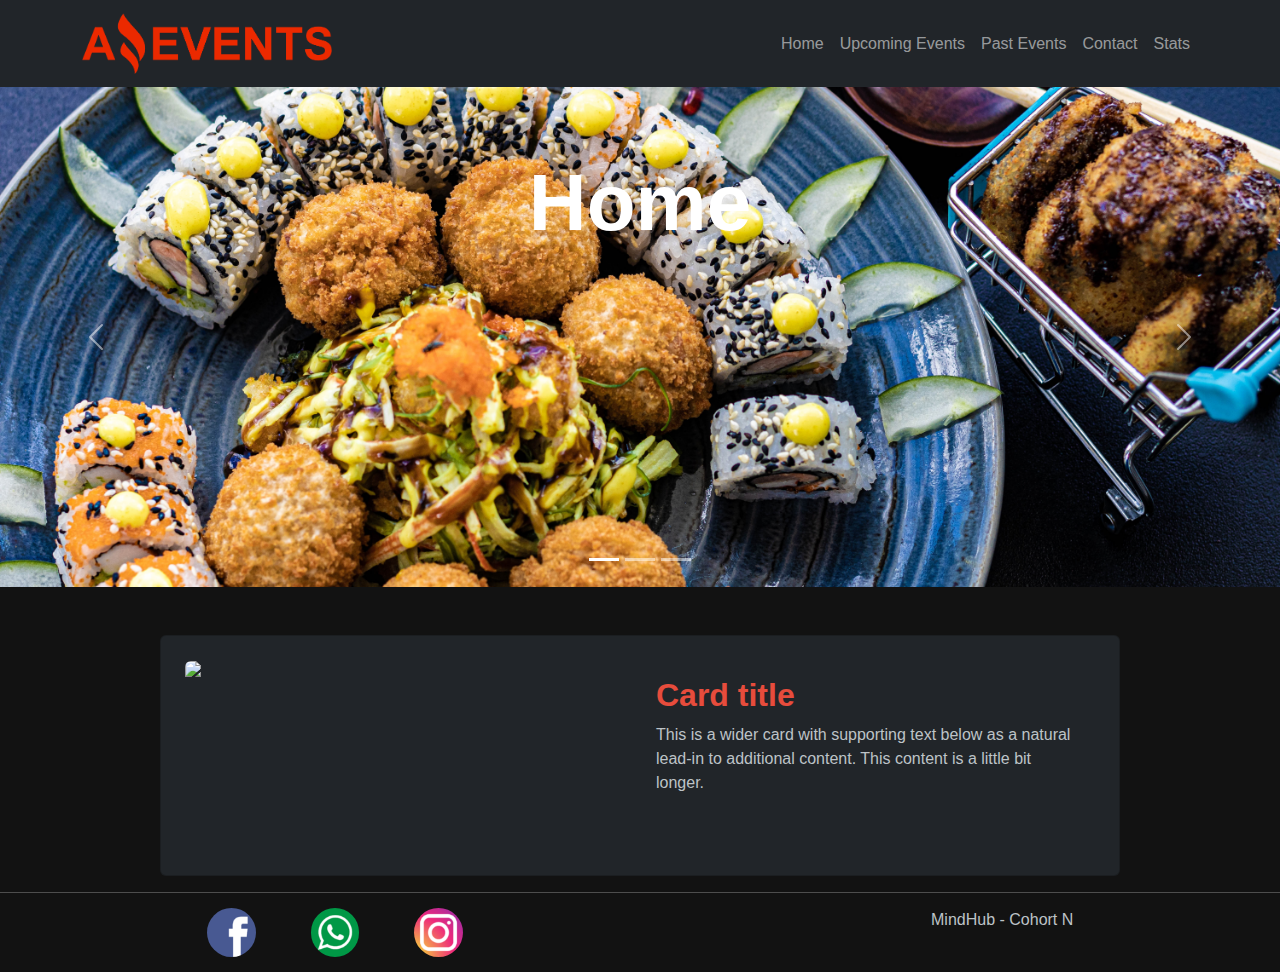
==== pages/details.html @ 99e1d2a1 "Primer Avance Sprint1M2" ====
<!DOCTYPE html>
<html lang="en">
<head>
    <meta charset="UTF-8">
    <meta name="viewport" content="width=device-width, initial-scale=1.0">
    <link rel="icon" href="../img/favicon.png" type="image/png">
    <link href="https://cdn.jsdelivr.net/npm/bootstrap@5.3.3/dist/css/bootstrap.min.css" rel="stylesheet" integrity="sha384-QWTKZyjpPEjISv5WaRU9OFeRpok6YctnYmDr5pNlyT2bRjXh0JMhjY6hW+ALEwIH" crossorigin="anonymous">
    <link rel="stylesheet" href="../styles/style.css">
    <link rel="stylesheet" href="https://cdnjs.cloudflare.com/ajax/libs/font-awesome/5.15.2/css/all.min.css"/>
    <title>Details</title>
</head>
<body>

    <header>

        <nav class="navbar navbar-expand-lg bg-dark" data-bs-theme="dark">
            <div class="container">
              <a class="navbar-brand" href="#">
                <img src="../img/amazing_brand.png" alt="Logo empresa" class="colored-logo">
              </a>
              <button class="navbar-toggler" type="button" 
              data-bs-toggle="collapse" data-bs-target="#navbar-start" 
              aria-controls="navbar-start" aria-expanded="false" 
              aria-label="Toggle navigation">
                <span class="navbar-toggler-icon"></span>
              </button>
              <div class="collapse navbar-collapse" id="navbar-start">
                <ul class="navbar-nav ms-auto mb-2 mb-lg-0">
                  <li class="nav-item">
                    <a href="../index.html" class="nav-link">Home</a>
                  </li>
                  <li class="nav-item">
                    <a href="../pages/upcomingEvents.html" class="nav-link">Upcoming Events</a>
                  </li>
                  <li class="nav-item">
                    <a href="../pages/pastEvents.html" class="nav-link">Past Events</a>
                  </li>
                  <li class="nav-item">
                    <a href="../pages/contact.html" class="nav-link">Contact</a>
                  </li>
                  <li class="nav-item">
                    <a href="../pages/stats.html" class="nav-link">Stats</a>
                  </li>

                </ul>
              </div>
            </div>
          </nav>   

    </header>

    <main>


      <div id="carouselE1" class="carousel slide" data-bs-ride="carousel">

        <div class="carousel-indicators">
          <button type="button" data-bs-target="#carouselE1"
          data-bs-slide-to="0" class="active" aria-current="true" 
          aria-label="slide 1">
          </button>
          <button type="button" data-bs-target="#carouselE1"
          data-bs-slide-to="1" 
          aria-label="slide 2">
          </button>
          <button type="button" data-bs-target="#carouselE1"
          data-bs-slide-to="2" 
          aria-label="slide 3">
          </button>
        </div>

        <div class="carousel-inner">
          <div class="carousel-item active">
            <img src="../img/optional_banner_1.jpg" class="d-block w-100" alt="carousel image 1">
            <div class="carousel-caption top-0 mt-5">
                <h1 class="display-1 fw-bolder text-capitalize">Home</h1>
            </div>
        </div>

          <div class="carousel-item">
            <img src="../img/optional_banner_2.jpg" class="d-block w-100" alt="carousel image 1">
          </div>

          <div class="carousel-item">
            <img src="../img/optional_banner_3.jpg" class="d-block w-100" alt="carousel image 1">
          </div>
        </div>

        <button class="carousel-control-prev" type="button" 
        data-bs-target="#carouselE1" data-bs-slide="prev">
          <span class="carousel-control-prev-icon" aria-hidden="true"></span>
          <span class="visually-hidden">Previous</span>
        </button>
        <button class="carousel-control-next" type="button" 
        data-bs-target="#carouselE1" data-bs-slide="next">
          <span class="carousel-control-next-icon" aria-hidden="true"></span>
          <span class="visually-hidden">Next</span>
        </button>
      </div>



      <section class="content-card d-flex justify-content-center align-items-center">
        <div class="card  mb-3 w-75 m-5 bg-dark p-4">
            <div class="row g-0">
              <div class="col-md-6 col-xl-6">
                <img src="../img/marathon.jpg" class="img-fluid rounded-start" alt="...">
              </div>
              <div class="col-md-6">
                <div class="card-body">
                  <h3 class="card-title-3">Card title</h3>
                  <p class="card-text">This is a wider card with supporting text below as a natural lead-in to additional content. This content is a little bit longer.</p>
                  <p class="card-text"><small class="text-body-secondary">Last updated 3 mins ago</small></p>
                </div>
              </div>
            </div>
          </div>
      </section>


        


      


    </main>
    
    <footer class="footer">

      <div class="footer-div">
        <div class="social-media">
          <img src="../img/facebook.png" alt="">
          <img src="../img/whatsapp.png" alt="">
          <img src="../img/instagram.png" alt="">
        </div>
          <p class="title-footer">MindHub - <span class="decoration">Cohort N</span></p>
      </div>

  </footer>


    <script src="https://cdn.jsdelivr.net/npm/bootstrap@5.3.3/dist/js/bootstrap.bundle.min.js" integrity="sha384-YvpcrYf0tY3lHB60NNkmXc5s9fDVZLESaAA55NDzOxhy9GkcIdslK1eN7N6jIeHz" crossorigin="anonymous"></script>

</body>
</html>
---- styles/style.css ----
*{
    margin: 0;
    padding: 0;
    box-sizing: border-box;
}

body{
    font-family: 'Arial', sans-serif;
    margin: 0;
    padding: 0;
    background-color: #121212; /* Fondo oscuro */
    color: #f1f1f1; /* Texto claro */
}

body p{
    font-size: 1em; /* Párrafos */
    font-weight: 400;
    color: #bdc3c7; /* Gris claro */
}
.card-title{
    color: #e74c3c; /* Rojo brillante */
    font-size: 1.5em; 
    font-weight: 600;
}

.card-footer{
    border-top: 1.5px solid rgba(0, 0, 0, 0.5);
}

.bg-nav{
    background-color: rgba(0, 0, 0, 0.8);
    
}

.colored-logo {
    width: 250px; /* Ajustar según sea necesario */
    filter: invert(48%) sepia(84%) saturate(6240%) hue-rotate(6deg) brightness(93%) contrast(107%); /* Cambiar color */
}

.form-switch .form-check-input{
  width: 3em;
}

.form-check-input{
    height: 1.5em;
}

.title-article{
    color: #3498db;
    font-size: 2em; /* Subtítulo Principal */
    font-weight: 600;
}

.footer {
    background-color: #121212; /* Fondo negro */
    color: white; /* Texto blanco */
    text-align: center;
}

.footer img{
    width: 15%;
    height: 100%;
}


.footer-div{
    margin-top: auto;
    display: flex;
    justify-content: space-around;
    align-content: center;
    flex-wrap: wrap;
    gap: 15px;
    width: 100%;
    padding: 15px;
    border-top: 1px solid rgba(255, 255, 255, 0.25);
    min-height: 80px;
}

.social-media{
    display: flex;
    gap: 55px;
}

.social-media img{
    border-radius: 80px;
}

fieldset{
    display: flex;
    flex-direction: column;
    gap: 3rem;
    border-radius: 2rem;
    
}

.card-contact{
    border-radius: 50px;

}

h1{
    font-size: 2.8em;
    font-weight: 700;
    color: white;
}

.card-title-3{
    color: #e74c3c;
    font-size: 2em;
    font-weight: 600;
}

.box{
    max-width: 400px;
    width: 100%;
  }
  .box .search-box{
    position: relative;
    height: 50px;
    max-width: 50px;
    margin: auto;
    box-shadow: 0 5px 10px rgba(255, 255, 255, 0.25);
    border-radius: 25px;
    transition: all 0.3s ease;
  }
  #check:checked ~ .search-box{
    max-width: 380px;
  }
  .search-box input{
   position: absolute;
   height: 100%;
   width: 100%;
   border-radius: 25px;
   background: #fff;
   outline: none;
   border: none;
   padding-left: 20px;
   font-size: 18px;
  }
  .search-box .icon{
    position: absolute;
    right: -2px;
    top: 0;
    width: 50px;
    background: #FFF;
    height: 100%;
    text-align: center;
    line-height: 50px;
    color: #3498db;
    font-size: 20px;
    border-radius: 25px;
  }
  #check:checked ~ .search-box .icon{
    background: #3498db;
    color: #FFF;
    width: 60px;
    border-radius: 0 25px 25px 0;
  }
  #check{
    display: none;
  }


  .table-content-color{
    background-color: rgba(255, 255, 255, 0.25);
  }

@media(min-width: 767px){
    .carousel-item{
        min-height: 500px;
    }
    .carousel-item img{
        height: 500px;
        object-fit: cover;
    }
    .carousel-caption{
        bottom: 30px;
    }
}
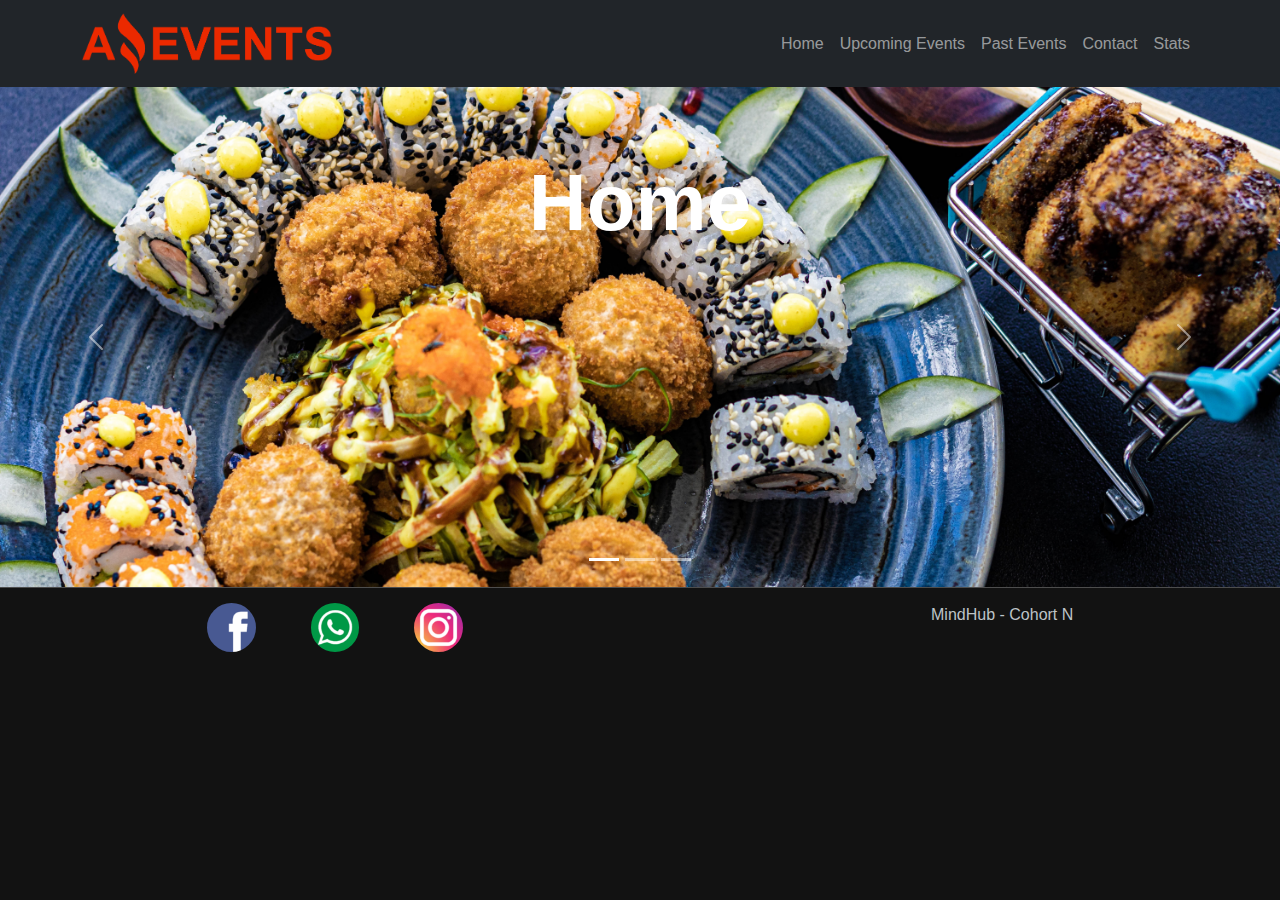
==== commit 22c6cd56: "Avance1 Sprint3" ====
--- a/pages/details.html
+++ b/pages/details.html
@@ -100,21 +100,9 @@
 
 
 
-      <section class="content-card d-flex justify-content-center align-items-center">
-        <div class="card  mb-3 w-75 m-5 bg-dark p-4">
-            <div class="row g-0">
-              <div class="col-md-6 col-xl-6">
-                <img src="../img/marathon.jpg" class="img-fluid rounded-start" alt="...">
-              </div>
-              <div class="col-md-6">
-                <div class="card-body">
-                  <h3 class="card-title-3">Card title</h3>
-                  <p class="card-text">This is a wider card with supporting text below as a natural lead-in to additional content. This content is a little bit longer.</p>
-                  <p class="card-text"><small class="text-body-secondary">Last updated 3 mins ago</small></p>
-                </div>
-              </div>
-            </div>
-          </div>
+      <section class="content-card d-flex justify-content-center align-items-center" id="card-details-more">
+        
+        
       </section>
 
 
@@ -139,7 +127,7 @@
 
   </footer>
 
-
+    <script src="../java/java_details.js"></script>
     <script src="https://cdn.jsdelivr.net/npm/bootstrap@5.3.3/dist/js/bootstrap.bundle.min.js" integrity="sha384-YvpcrYf0tY3lHB60NNkmXc5s9fDVZLESaAA55NDzOxhy9GkcIdslK1eN7N6jIeHz" crossorigin="anonymous"></script>
 
 </body>
